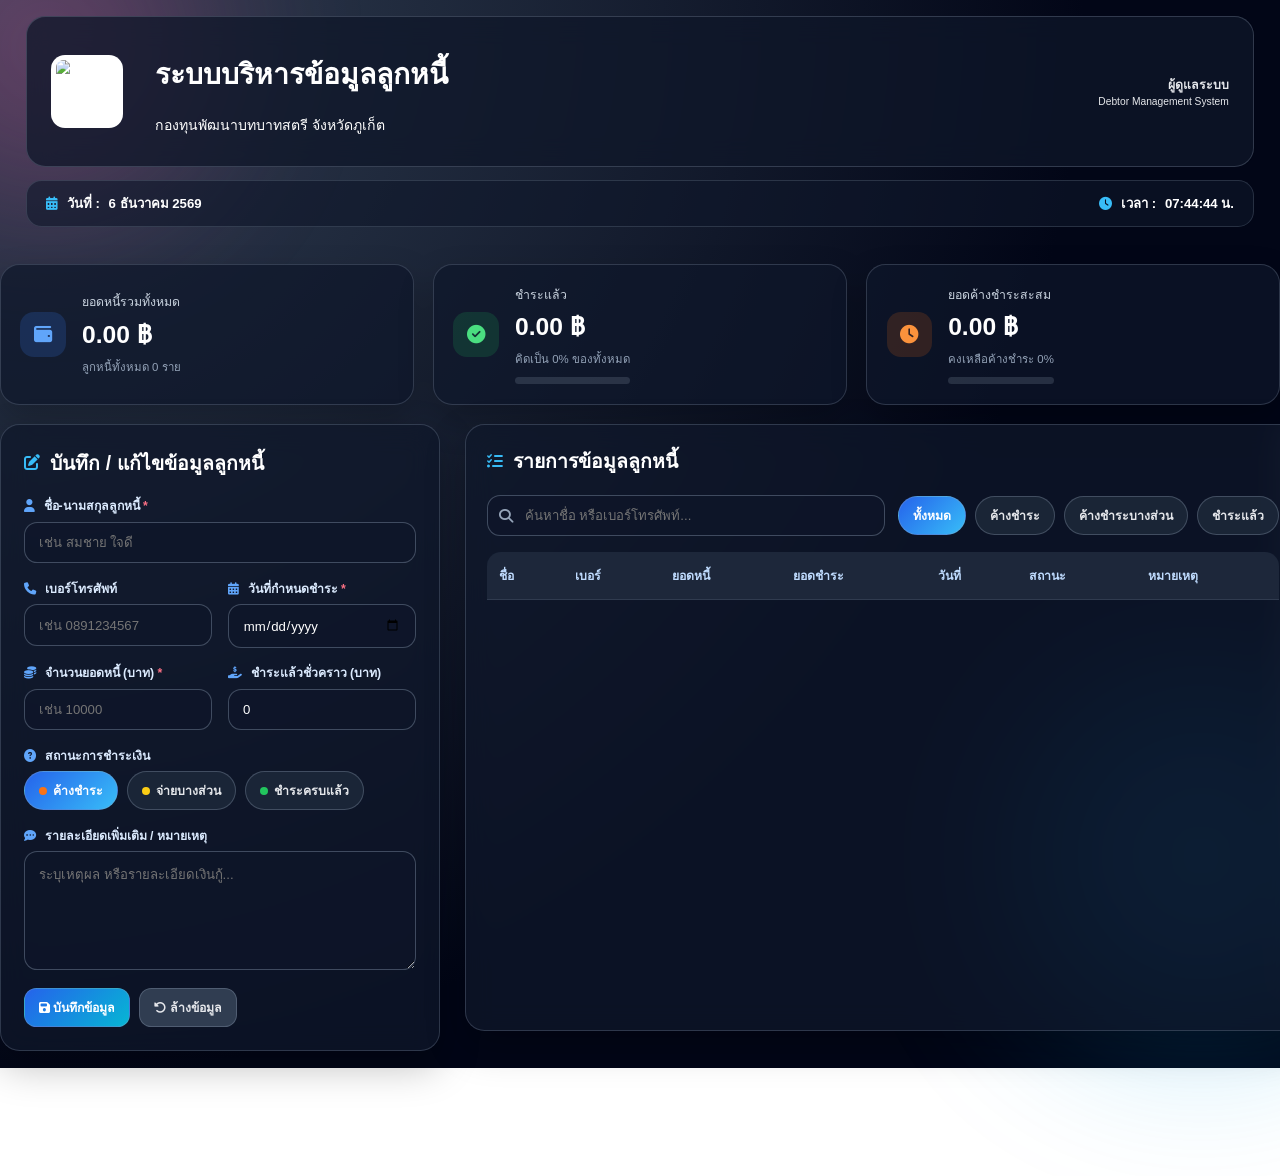
==== index.html @ e03f5905 "Add files via upload" ====
<!DOCTYPE html>
<html lang="th">
<head>
    <meta charset="UTF-8">
    <meta name="viewport" content="width=device-width, initial-scale=1.0">
    <title>ระบบบริหารข้อมูลลูกหนี้</title>

    <!-- Google Fonts -->
    <link rel="preconnect" href="https://fonts.googleapis.com">
    <link rel="preconnect" href="https://fonts.gstatic.com" crossorigin>
    <link href="https://script.google.com/macros/s/AKfycbzIl7QlDb6ohHzKr4H_m6O-dh1mRKj_smKwO__oaG2AAf2R2wkVXvHaP5L8Ti5DJz4j/exec" rel="stylesheet">

    <!-- FontAwesome Icons -->
    <link rel="stylesheet" href="https://cdnjs.cloudflare.com/ajax/libs/font-awesome/6.4.0/css/all.min.css">

    <!-- Custom CSS -->
    <link rel="stylesheet" href="styles.css">
</head>

<body class="dark-theme">
    <!-- Background Elements for Visual Aesthetics -->
    <div class="bg-glow bg-glow-1"></div>
    <div class="bg-glow bg-glow-2"></div>
    <div class="app-container">
        <!-- Header Section -->
        <header class="app-header">
            <div class="header-content">
                <div class="logo-area">
                                                      
                <div class="header-actions">
                   </div>
            </div>
        </header>
		       <!-- Header -->
        <header class="app-header">
            <div class="logo-box">

                <img src="logo.jpg"
                     alt="กองทุนพัฒนาบทบาทสตรี"
                     class="logo-img">

                <div class="header-left">
    
    <div class="title-box">
        <h1>ระบบบริหารข้อมูลลูกหนี้</h1>
        <p>กองทุนพัฒนาบทบาทสตรี จังหวัดภูเก็ต</p>
    </div>
</div>

                <div class="header-info">
                    <span>ผู้ดูแลระบบ</span>
                    <small>Debtor Management System</small>
                </div>

            </div>
        </header>


<div class="datetime-box">

    <div class="date-item">
        <i class="fa-solid fa-calendar-days"></i>
        <span>วันที่ :</span>
        <span id="currentDate"></span>
    </div>

    <div class="time-item">
        <i class="fa-solid fa-clock"></i>
        <span>เวลา :</span>
        <span id="currentTime"></span>
    </div>

</div>

</div>
        <!-- Dashboard Summary Section -->
        <section class="dashboard-section" aria-labelledby="dashboard-title">
            <h2 id="dashboard-title" class="sr-only">แดชบอร์ดสรุปยอดหนี้</h2>
            <div class="stats-grid">
                <!-- Stat Card 1: Total Debt -->
                <div class="stat-card total-debt">
                    <div class="stat-icon">
                        <i class="fa-solid fa-wallet"></i>
                    </div>
                    <div class="stat-info">
                        <span class="stat-label">ยอดหนี้รวมทั้งหมด</span>
                        <span id="stat-total-debt" class="stat-value">0.00 ฿</span>
                        <span class="stat-subtext" id="stat-total-count">ลูกหนี้ทั้งหมด 0 ราย</span>
                    </div>
                </div>
                <!-- Stat Card 2: Paid Amount -->
                <div class="stat-card total-paid">
                    <div class="stat-icon">
                        <i class="fa-solid fa-circle-check"></i>
                    </div>
                    <div class="stat-info">
                        <span class="stat-label">ชำระแล้ว</span>
                        <span id="stat-total-paid" class="stat-value">0.00 ฿</span>
                        <span class="stat-subtext" id="stat-paid-percentage">คิดเป็น 0% ของทั้งหมด</span>
                        <div class="progress-container">
                            <div id="stat-paid-progress" class="progress-bar" style="width: 0%"></div>
                        </div>
                    </div>
                </div>
                <!-- Stat Card 3: Outstanding Amount -->
                <div class="stat-card total-outstanding">
                    <div class="stat-icon">
                        <i class="fa-solid fa-clock"></i>
                    </div>
                    <div class="stat-info">
                        <span class="stat-label">ยอดค้างชำระสะสม</span>
                        <span id="stat-total-outstanding" class="stat-value">0.00 ฿</span>
                        <span class="stat-subtext" id="stat-outstanding-percentage">คงเหลือค้างชำระ 0%</span>
                        <div class="progress-container">
                            <div id="stat-outstanding-progress" class="progress-bar" style="width: 0%"></div>
                        </div>
                    </div>
                </div>
            </div>
        </section>
        <!-- Main Workspace Area -->
        <main class="main-content">
            <!-- Left Side: Add/Edit Form -->
            <section class="form-container-card" aria-labelledby="form-card-title">
                <div class="card-header">
                    <i class="fa-solid fa-pen-to-square"></i>
                    <h2 id="form-card-title">บันทึก / แก้ไขข้อมูลลูกหนี้</h2>
                </div>
                
                <form id="debtor-form" novalidate>
                    <!-- Hidden input to keep track of edited item index/id -->
                    <input type="hidden" id="debtor-id">
                    <div class="form-group">
                        <label for="debtor-name"><i class="fa-solid fa-user"></i> ชื่อ-นามสกุลลูกหนี้ <span class="required">*</span></label>
                        <input type="text" id="debtor-name" required placeholder="เช่น สมชาย ใจดี">
                        <span class="error-msg" id="name-error">กรุณากรอกชื่อ-นามสกุล</span>
                    </div>
                    <div class="form-row">
                        <div class="form-group">
                            <label for="debtor-phone"><i class="fa-solid fa-phone"></i> เบอร์โทรศัพท์</label>
                            <input type="tel" id="debtor-phone" placeholder="เช่น 0891234567" maxlength="10">
                            <span class="error-msg" id="phone-error">เบอร์โทรศัพท์ควรเป็นตัวเลข 9-10 หลัก</span>
                        </div>
                        <div class="form-group">
                            <label for="debtor-due-date"><i class="fa-solid fa-calendar-days"></i> วันที่กำหนดชำระ <span class="required">*</span></label>
                            <input type="date" id="debtor-due-date" required>
                            <span class="error-msg" id="date-error">กรุณาเลือกวันที่กำหนดชำระ</span>
                        </div>
                    </div>
                    <div class="form-row">
                        <div class="form-group">
                            <label for="debtor-amount"><i class="fa-solid fa-coins"></i> จำนวนยอดหนี้ (บาท) <span class="required">*</span></label>
                            <input type="number" id="debtor-amount" min="0.01" step="0.01" required placeholder="เช่น 10000">
                            <span class="error-msg" id="amount-error">กรุณากรอกจำนวนยอดหนี้ที่มากกว่า 0</span>
                        </div>
                        <div class="form-group">
                            <label for="debtor-paid"><i class="fa-solid fa-hand-holding-dollar"></i> ชำระแล้วชั่วคราว (บาท)</label>
                            <input type="number" id="debtor-paid" min="0" step="0.01" value="0" placeholder="เช่น 2000">
                            <span class="error-msg" id="paid-error">ยอดชำระแล้วต้องไม่ติดลบและไม่มากกว่ายอดหนี้</span>
                        </div>
                    </div>
                    <div class="form-group">
                        <label><i class="fa-solid fa-circle-question"></i> สถานะการชำระเงิน</label>
                        <div class="status-selector-group">
                            <button type="button" class="status-select-btn active" data-status="pending">
                                <span class="dot dot-pending"></span>ค้างชำระ
                            </button>
                            <button type="button" class="status-select-btn" data-status="partial">
                                <span class="dot dot-partial"></span>จ่ายบางส่วน
                            </button>
                            <button type="button" class="status-select-btn" data-status="paid">
                                <span class="dot dot-paid"></span>ชำระครบแล้ว
                            </button>
                        </div>
                        <input type="hidden" id="debtor-status" value="pending">
                    </div>
                    <div class="form-group">
                        <label for="debtor-notes"><i class="fa-solid fa-comment-dots"></i> รายละเอียดเพิ่มเติม / หมายเหตุ</label>
                        <textarea id="debtor-notes" rows="3" placeholder="ระบุเหตุผล หรือรายละเอียดเงินกู้..."></textarea>
                    </div>
                    <div class="form-buttons">
                        <button type="submit" id="submit-btn" class="btn btn-primary">
                            <i class="fa-solid fa-floppy-disk"></i> <span id="submit-btn-text">บันทึกข้อมูล</span>
                        </button>
                        <button type="button" id="reset-btn" class="btn btn-secondary">
                            <i class="fa-solid fa-rotate-left"></i> ล้างข้อมูล
                        </button>
                    </div>
                </form>
            </section>
            <!-- Right Side: Search and List Table -->
            <section class="list-container-card" aria-labelledby="list-card-title">
                <div class="card-header">
                    <i class="fa-solid fa-list-check"></i>
                    <h2 id="list-card-title">รายการข้อมูลลูกหนี้</h2>
                </div>
                <!-- Filters & Search Bar -->
                <div class="filter-bar">
                    <div class="search-box">
                        <i class="fa-solid fa-magnifying-glass"></i>
                        <input type="text" id="search-input" placeholder="ค้นหาชื่อ หรือเบอร์โทรศัพท์...">
                    </div>
                    <div class="status-filters">
                        <button class="filter-tab active" data-filter="all">ทั้งหมด</button>
                        <button class="filter-tab" data-filter="pending">ค้างชำระ</button>
                        <button class="filter-tab" data-filter="partial">ค้างชำระบางส่วน</button>
                        <button class="filter-tab" data-filter="paid">ชำระแล้ว</button>
                    </div>
                </div>
                <!-- Table Content Wrapper -->
                <div class="table-responsive">
                    <table id="debtors-table">
                        <thead>
                            <tr>
                                <th>ชื่อ</th>
                                <th>เบอร์</th>
                                <th>ยอดหนี้</th>
                                <th>ยอดชำระ</th>
                                <th>วันที่</th>
                                <th>สถานะ</th>
                                <th>หมายเหตุ</th>
                            </tr>
                        </thead>
                        <tbody id="debtors-list-body">
                            <!-- JS will inject rows here dynamically -->
                        </tbody>
                    </table>
                </div>
                <!-- Empty State -->
                <div id="empty-state" class="empty-state">
                    <div class="empty-icon">
                        <i class="fa-solid fa-folder-open"></i>
                    </div>
                    <p class="empty-title">ไม่พบข้อมูลลูกหนี้</p>
                    <p class="empty-desc">ลองบันทึกข้อมูลลูกหนี้ในแบบฟอร์มด้านซ้าย หรือล้างคำค้นหา</p>
                </div>
            </section>
        </main>
        <!-- Footer Section -->
        <footer class="app-footer">
        </footer>
    </div>
    <!-- Notification Toast Container -->
    <div id="toast-container" class="toast-container"></div>
    <!-- Custom Logic Script -->
    <script src="app.js"></script>


				<script>
						function showDateTimeNow() {
						const now = new Date();

						const dateEl = document.getElementById("currentDate");
						const timeEl = document.getElementById("currentTime");

						if (dateEl) {
							dateEl.innerText = now.toLocaleDateString("th-TH", {
							day: "numeric",
							month: "long",
							year: "numeric"
						});
					}

				if (timeEl) {
						timeEl.innerText = now.toLocaleTimeString("th-TH", {
						hour: "2-digit",
						minute: "2-digit",
						second: "2-digit",
						hour12: false
				}) + " น.";
				}
	}
	showDateTimeNow();
	setInterval(showDateTimeNow, 1000);
</script>
</body>
</html>
---- styles.css ----
* {
    box-sizing: border-box;
}

html,
body {
    margin: 0;
    padding: 0;
    width: 100%;
    min-height: 100vh;
}

body {
    font-family: "Prompt", "Sarabun", sans-serif;
    color: #fff;
    background: radial-gradient(circle at top left, #334155, #020617 65%);
    overflow-x: hidden;
}

/* ย่อภาพรวมให้พอดีกับจอ */
body {
    zoom: 88%;
}

.bg-glow {
    position: fixed;
    border-radius: 50%;
    filter: blur(100px);
    opacity: .28;
    z-index: -1;
}

.bg-glow-1 {
    width: 350px;
    height: 350px;
    background: #ec4899;
    top: -120px;
    left: -120px;
}

.bg-glow-2 {
    width: 420px;
    height: 420px;
    background: #0ea5e9;
    bottom: -160px;
    right: -120px;
}

.app-container {
    width: 96%;
    max-width: 1800px;
    margin: 18px auto 0;
    padding-bottom: 20px;
}

/* Header */
.app-header,
.top-header {
    margin-bottom: 14px;
}

.logo-box,
.top-header {
    display: grid;
    grid-template-columns: 90px 1fr auto;
    align-items: center;
    gap: 28px;

    padding: 18px 28px;
    border-radius: 22px;

    background: rgba(15, 23, 42, .76);
    border: 1px solid rgba(148, 163, 184, .28);
    backdrop-filter: blur(16px);
}

.logo-img,
.logo {
    width: 82px;
    height: 82px;
    object-fit: contain;
    background: #fff;
    padding: 5px;
    border-radius: 16px;
}

.logo-text h1,
.header-title h1 {
    margin: 0;
    font-size: 30px;
    font-weight: 700;
}

.logo-text p,
.header-title p {
    margin: 10px 0 0;
    font-size: 15px;
    color: #cbd5e1;
}

.header-info,
.header-right {
    text-align: right;
    font-size: 14px;
    color: #e5e7eb;
}

.header-info span {
    display: block;
    font-weight: 700;
}

/* Date Time */
.datetime-box {
    display: grid;
    grid-template-columns: 1fr 1fr;
    gap: 16px;

    margin-bottom: 22px;
    padding: 14px 22px;

    border-radius: 18px;
    background: rgba(15, 23, 42, .62);
    border: 1px solid rgba(148, 163, 184, .22);
}

.date-item,
.time-item {
    display: flex;
    align-items: center;
    gap: 10px;
    font-size: 15px;
    font-weight: 600;
}

.time-item {
    justify-content: flex-end;
}

.date-item i,
.time-item i {
    color: #38bdf8;
}

/* Dashboard */
.dashboard-section {
    margin-bottom: 22px;
}

.stats-grid {
    display: grid;
    grid-template-columns: repeat(3, 1fr);
    gap: 22px;
}

.stat-card {
    min-height: 120px;
    padding: 22px;

    display: flex;
    align-items: center;
    gap: 18px;

    border-radius: 22px;
    background: rgba(15, 23, 42, .72);
    border: 1px solid rgba(148, 163, 184, .25);
    box-shadow: 0 18px 40px rgba(0, 0, 0, .22);
}

.stat-icon {
    width: 52px;
    height: 52px;
    display: grid;
    place-items: center;
    border-radius: 16px;
    font-size: 21px;
    background: rgba(59, 130, 246, .18);
    color: #60a5fa;
}

.total-paid .stat-icon {
    background: rgba(34, 197, 94, .16);
    color: #4ade80;
}

.total-outstanding .stat-icon {
    background: rgba(249, 115, 22, .16);
    color: #fb923c;
}

.stat-label {
    display: block;
    font-size: 14px;
    color: #cbd5e1;
}

.stat-value {
    display: block;
    margin-top: 4px;
    font-size: 28px;
    font-weight: 700;
}

.stat-subtext {
    display: block;
    margin-top: 5px;
    font-size: 13px;
    color: #94a3b8;
}

.progress-container {
    height: 8px;
    margin-top: 10px;
    border-radius: 999px;
    background: rgba(148, 163, 184, .20);
    overflow: hidden;
}

.progress-bar {
    height: 100%;
    border-radius: 999px;
    background: linear-gradient(90deg, #38bdf8, #22c55e);
}

/* Main Layout */
.main-content {
    display: grid;
    grid-template-columns: 560px 1fr;
    gap: 28px;
    align-items: start;
}

/* Cards */
.form-container-card,
.list-container-card {
    border-radius: 22px;
    background: rgba(15, 23, 42, .74);
    border: 1px solid rgba(148, 163, 184, .26);
    backdrop-filter: blur(16px);
    box-shadow: 0 18px 45px rgba(0, 0, 0, .25);
}

.form-container-card {
    padding: 26px;
    min-height: 690px;
}

.list-container-card {
    padding: 24px;
    min-height: 690px;
}

.card-header {
    display: flex;
    align-items: center;
    gap: 12px;
    margin-bottom: 20px;
}

.card-header i {
    color: #38bdf8;
    font-size: 18px;
}

.card-header h2 {
    margin: 0;
    font-size: 22px;
    font-weight: 700;
}

/* Form */
.form-group {
    margin-bottom: 18px;
}

.form-row {
    display: grid;
    grid-template-columns: 1fr 1fr;
    gap: 18px;
}

label {
    display: block;
    margin-bottom: 7px;
    font-size: 14px;
    font-weight: 600;
    color: #dbeafe;
}

label i {
    color: #60a5fa;
    margin-right: 6px;
}

.required {
    color: #fb7185;
}

input,
textarea {
    width: 100%;
    padding: 14px 16px;

    font-family: inherit;
    font-size: 15px;
    color: #fff;

    background: rgba(15, 23, 42, .72);
    border: 1px solid rgba(148, 163, 184, .38);
    border-radius: 15px;
    outline: none;
}

input:focus,
textarea:focus {
    border-color: #38bdf8;
    box-shadow: 0 0 0 3px rgba(56, 189, 248, .16);
}

textarea {
    min-height: 135px;
    resize: vertical;
}

.error-msg {
    display: none;
    margin-top: 5px;
    color: #fb7185;
    font-size: 12px;
}

/* Status / Buttons */
.status-selector-group,
.status-filters,
.form-buttons {
    display: flex;
    gap: 10px;
    flex-wrap: wrap;
}

.status-select-btn,
.filter-tab,
.btn {
    border: 1px solid rgba(148, 163, 184, .32);
    border-radius: 999px;
    padding: 10px 16px;
    font-family: inherit;
    font-size: 14px;
    font-weight: 600;
    cursor: pointer;
    background: rgba(30, 41, 59, .86);
    color: #e5e7eb;
}

.status-select-btn.active,
.filter-tab.active {
    background: linear-gradient(135deg, #2563eb, #38bdf8);
    color: #fff;
}

.btn {
    border-radius: 14px;
}

.btn-primary {
    background: linear-gradient(135deg, #2563eb, #06b6d4);
    color: #fff;
}

.btn-secondary {
    background: rgba(51, 65, 85, .95);
}

.dot {
    display: inline-block;
    width: 9px;
    height: 9px;
    margin-right: 7px;
    border-radius: 50%;
}

.dot-pending { background: #f97316; }
.dot-partial { background: #facc15; }
.dot-paid { background: #22c55e; }

/* Search / Table */
.filter-bar {
    display: grid;
    grid-template-columns: 1fr auto;
    gap: 14px;
    align-items: center;
    margin-bottom: 18px;
}

.search-box {
    position: relative;
}

.search-box i {
    position: absolute;
    left: 14px;
    top: 50%;
    transform: translateY(-50%);
    color: #94a3b8;
}

.search-box input {
    padding-left: 42px;
}

.table-responsive {
    width: 100%;
    min-height: 500px;
    overflow-x: auto;
    border-radius: 16px;
}

table {
    width: 100%;
    min-width: 900px;
    border-collapse: collapse;
}

thead {
    background: rgba(30, 41, 59, .95);
}

th,
td {
    padding: 16px 14px;
    border-bottom: 1px solid rgba(148, 163, 184, .16);
    text-align: left;
    font-size: 14px;
}

th {
    color: #bfdbfe;
    font-weight: 700;
}

td {
    color: #e5e7eb;
}

tbody tr:hover {
    background: rgba(56, 189, 248, .07);
}

/* Empty */
.empty-state {
    display: none;
    text-align: center;
    padding: 50px 10px;
    color: #94a3b8;
}

.empty-icon {
    font-size: 42px;
    color: #64748b;
}

.empty-title {
    margin: 12px 0 4px;
    font-size: 18px;
    color: #e5e7eb;
}

.empty-desc {
    margin: 0;
    font-size: 14px;
}

/* Footer / Toast */
.app-footer {
    margin-top: 20px;
}

.toast-container {
    position: fixed;
    right: 20px;
    bottom: 20px;
    z-index: 9999;
}

/* Utility */
.sr-only {
    position: absolute;
    width: 1px;
    height: 1px;
    overflow: hidden;
    clip-path: inset(50%);
}

/* Responsive */
@media (max-width: 1300px) {
    .main-content {
        grid-template-columns: 500px 1fr;
    }
}

@media (max-width: 980px) {
    body {
        zoom: 75%;
    }

    .app-container {
        width: 90%;
    }

    .main-content,
    .stats-grid,
    .datetime-box {
        grid-template-columns: 1fr;
    }

    .time-item {
        justify-content: flex-start;
    }

    .form-row {
        grid-template-columns: 1fr;
    }

    .logo-box,
    .top-header {
        grid-template-columns: 85px 1fr;
    }

    .header-info,
    .header-right {
        grid-column: 1 / -1;
        text-align: left;
    }
}
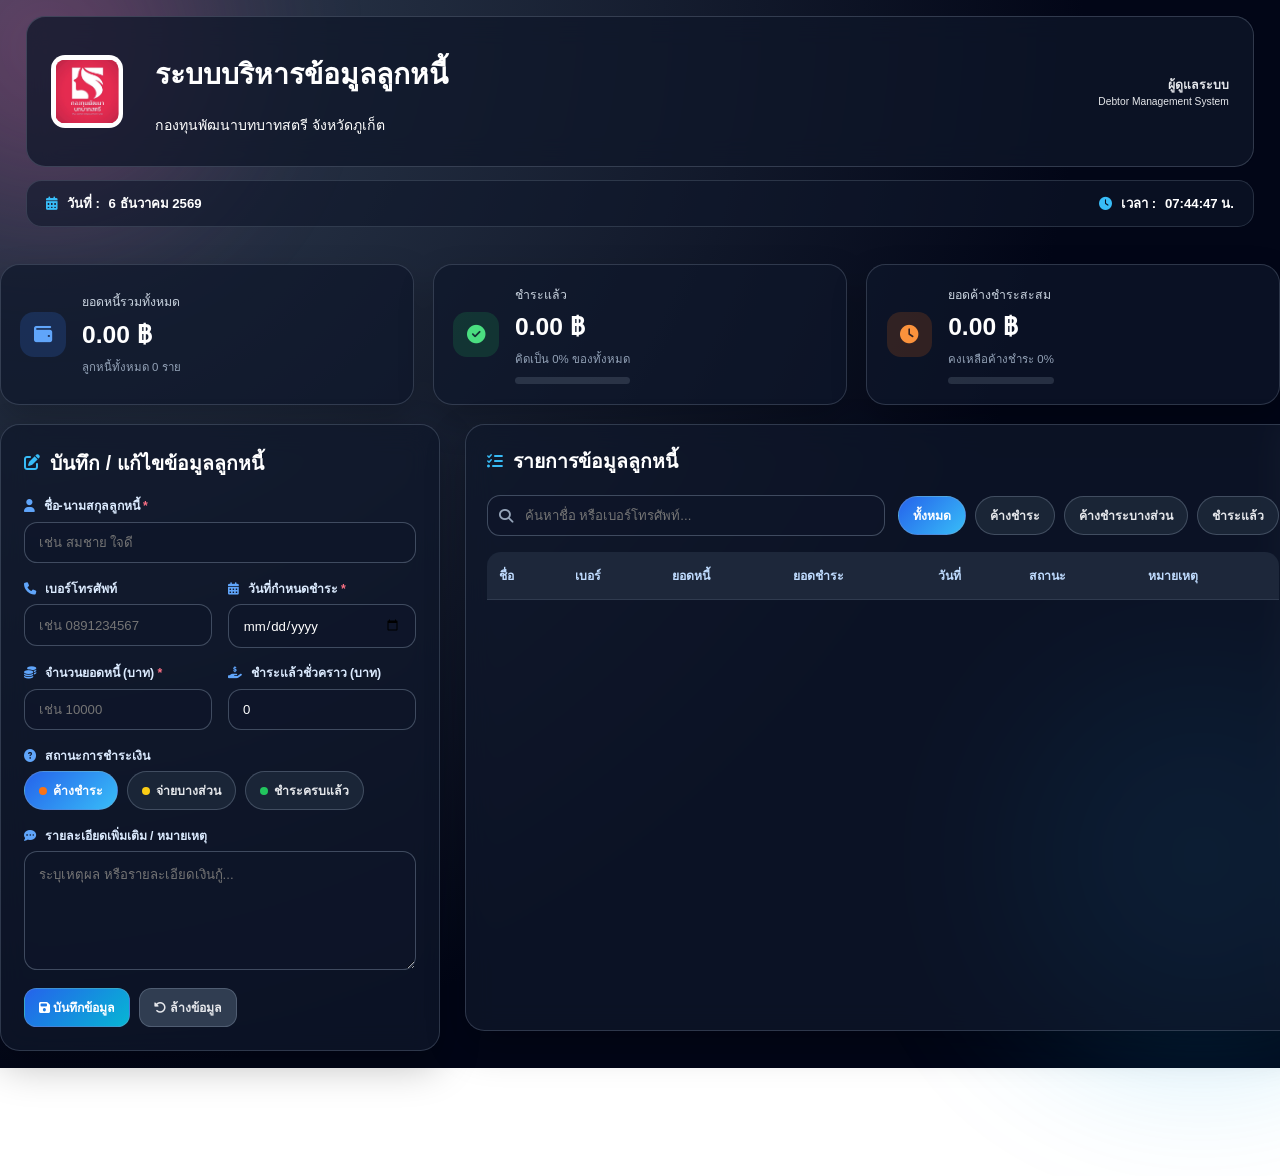
==== commit 5463c18c: "Update index.html" ====
--- a/index.html
+++ b/index.html
@@ -35,7 +35,7 @@
         <header class="app-header">
             <div class="logo-box">
 
-                <img src="logo.jpg"
+                <img src="Logo.jpg"
                      alt="กองทุนพัฒนาบทบาทสตรี"
                      class="logo-img">
 
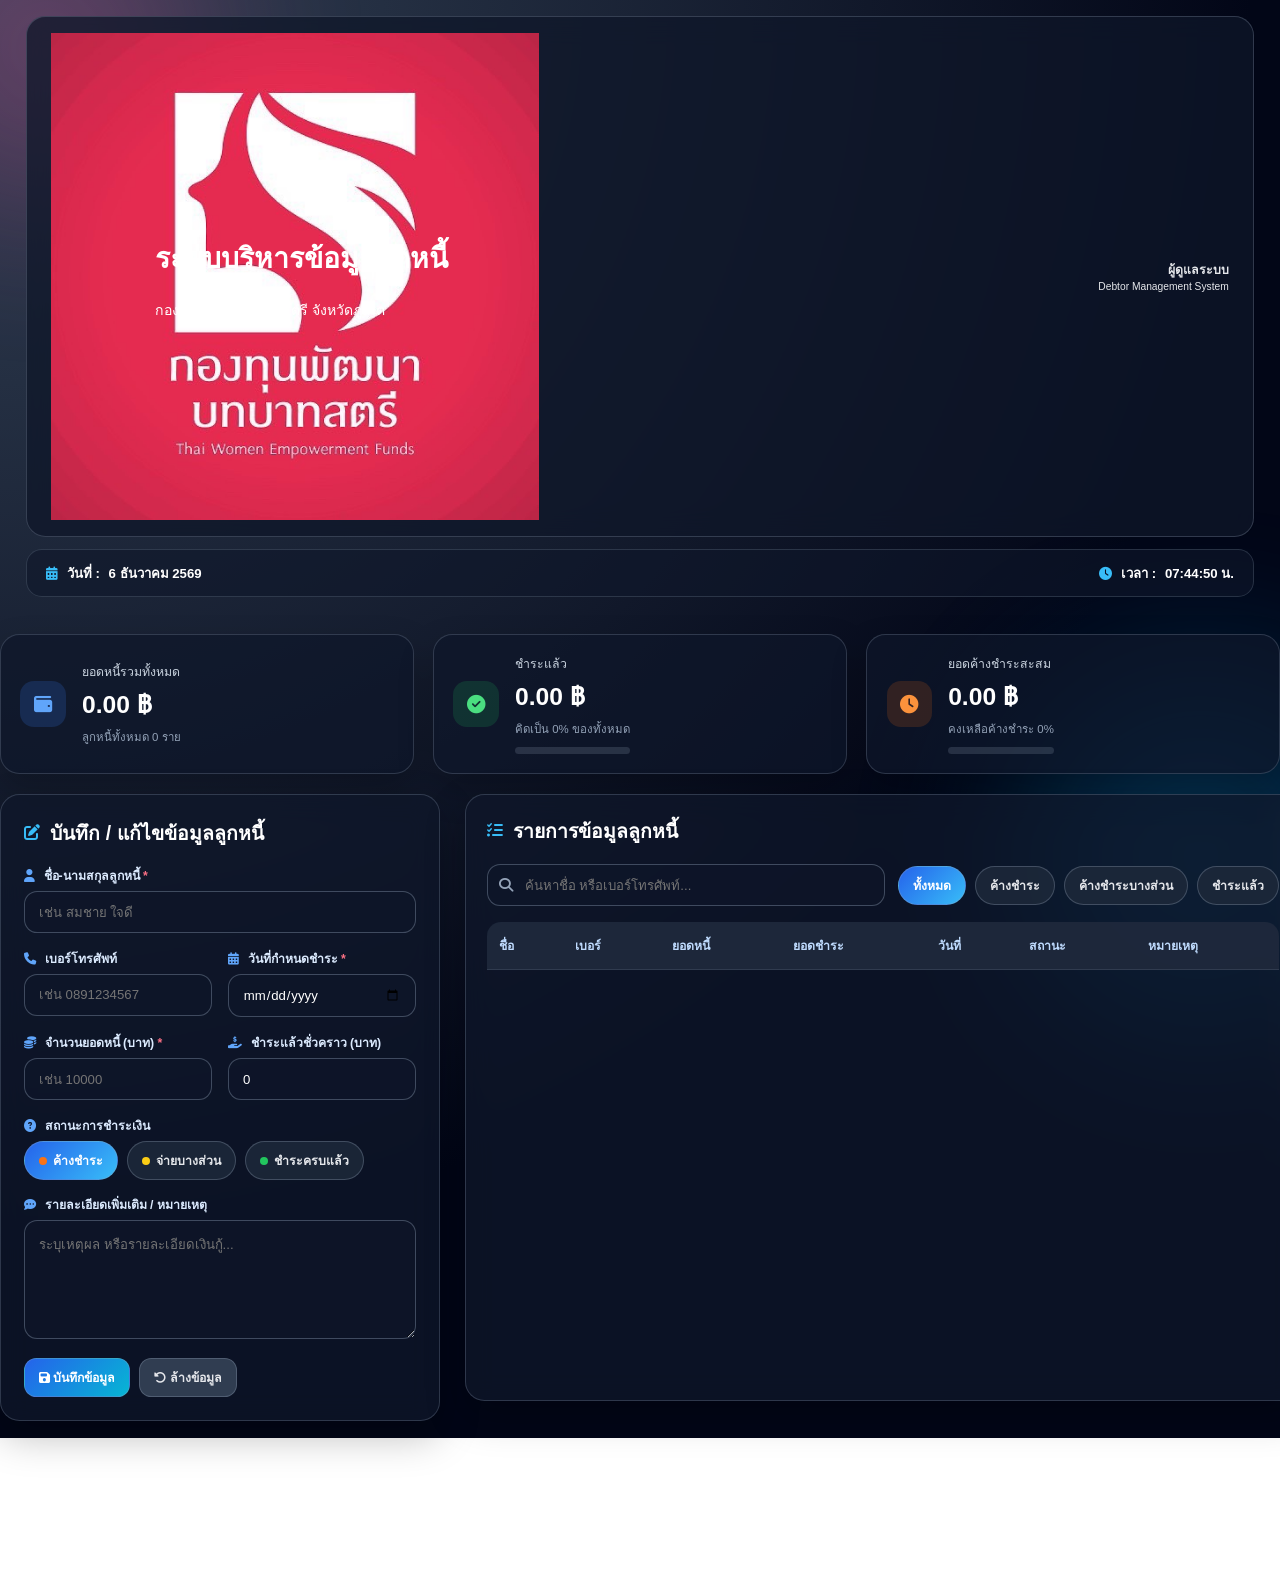
==== commit b0f0fccd: "Update index.html" ====
--- a/index.html
+++ b/index.html
@@ -37,7 +37,7 @@
 
                 <img src="Logo.jpg"
                      alt="กองทุนพัฒนาบทบาทสตรี"
-                     class="logo-img">
+                     class="Logo-img">
 
                 <div class="header-left">
     
